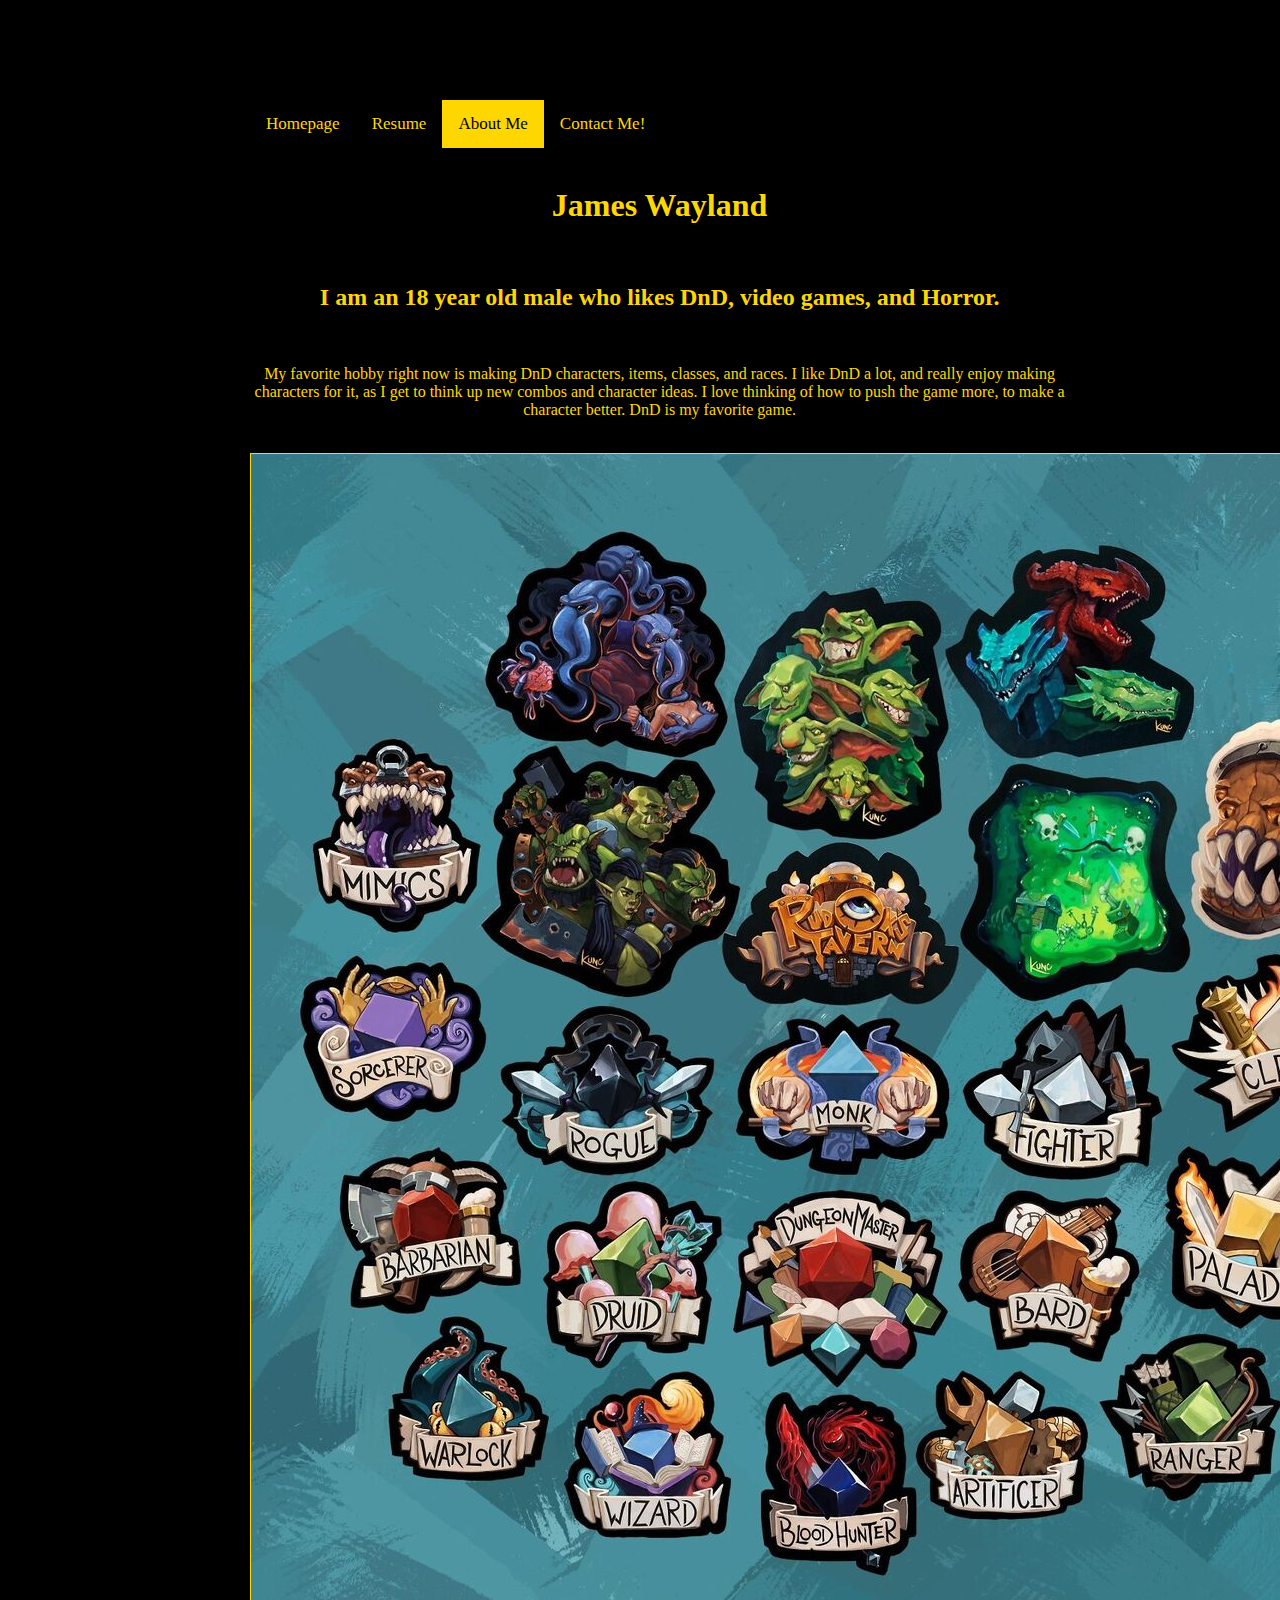
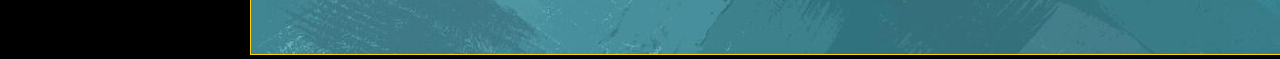
==== index.html @ d2ce132f "Update index.html" ====
<!DOCTYPE html>

<html lang="en">

<head>
  <title>Myself</title>
  <meta charset="utf-8">
  <meta name="About Me" content="width=device-width">
  <title>About Me</title>
  <link href="style.css" rel="stylesheet" type="text/css" />
  <meta name="author" content="James Wayland" />
</head>

<div class="topnav">
  <a href="/Home.html">Homepage</a>
  <a href="/Resume.html">Resume</a>
  <a class="active" href="/index.html">About Me</a>
  <a href="/Contact.html">Contact Me!</a>
</div>
  
<body>
  <br>
  <center>
    <h1>
    James Wayland
  </h1>
  <br>
  <h2>
    I am an 18 year old male who likes DnD, video games, and Horror.
  </h2>
  <br>
  <p>
    My favorite hobby right now is making DnD characters, items, classes, and races.  I like DnD a lot, and really enjoy making characters for it, as I get to think up new combos and character ideas.  I love thinking of how to push the game more, to make a character better.  DnD is my favorite game.
  </p>
  <br>
  <img src="DndClassStickers.jpg"  alt="DnD Class Stickers">
  </center>
</body>
---- style.css ----
html, body {
  height: 80%;
  width: 80%;
}
body{
  background-color: #000000;
  margin-top: 100px;
  margin-bottom: 100px;
  margin-left: 250px;
  margin-right: 100px;
  color: #ffd700;
}

h1{
  background-color:#000000;
  color: #ffd700;
}

img{
  border: 1px solid #ffd700;
}

ul.nav1{
  list-style-type: none;
  margin:0;
  padding: 0;
  overflow: hidden;
  background-color: #000000;
}

li.nav2{
  float:center;
}

li.nav2 a{
  display: grid;
  color: #ffd700;
  text-align: center;
  padding: 24px 26px;
  text-decoration: f;
}

li.nav2 a:hover{
  background-color: #000000;
  color: #ffd700; 
}

button{
  background-color: #000000;
  color: #ffd700;
}

input[type=text], select, textarea {
  width: 100%; 
  padding: 12px; 
  border: 1px solid #ccc; 
  border-radius: 4px; 
  box-sizing: border-box; 
  margin-top: 6px; 
  margin-bottom: 16px; 
  resize: vertical;
}

input[type=submit] {
  background-color: #ffffff;
  color: #04AA6D;
  padding: 12px 20px;
  border: none;
  border-radius: 4px;
  cursor: pointer;
}

input[type=submit]:hover {
  background-color: #45a049;
}

form {
  border-radius: 5px;
}

table, th, td {
  border: 1px solid #ffd700;
}

.topnav {
  background-color: #000000;
  overflow: hidden;
}

.topnav a {
  float: left;
  color: #ffd700;
  text-align: center;
  padding: 14px 16px;
  text-decoration: none;
  font-size: 17px;
}

.topnav a:hover {
  background-color: #8000ff;
  color: gold;
}

.topnav a.active {
  background-color: #ffd700;
  color: #000000;
}
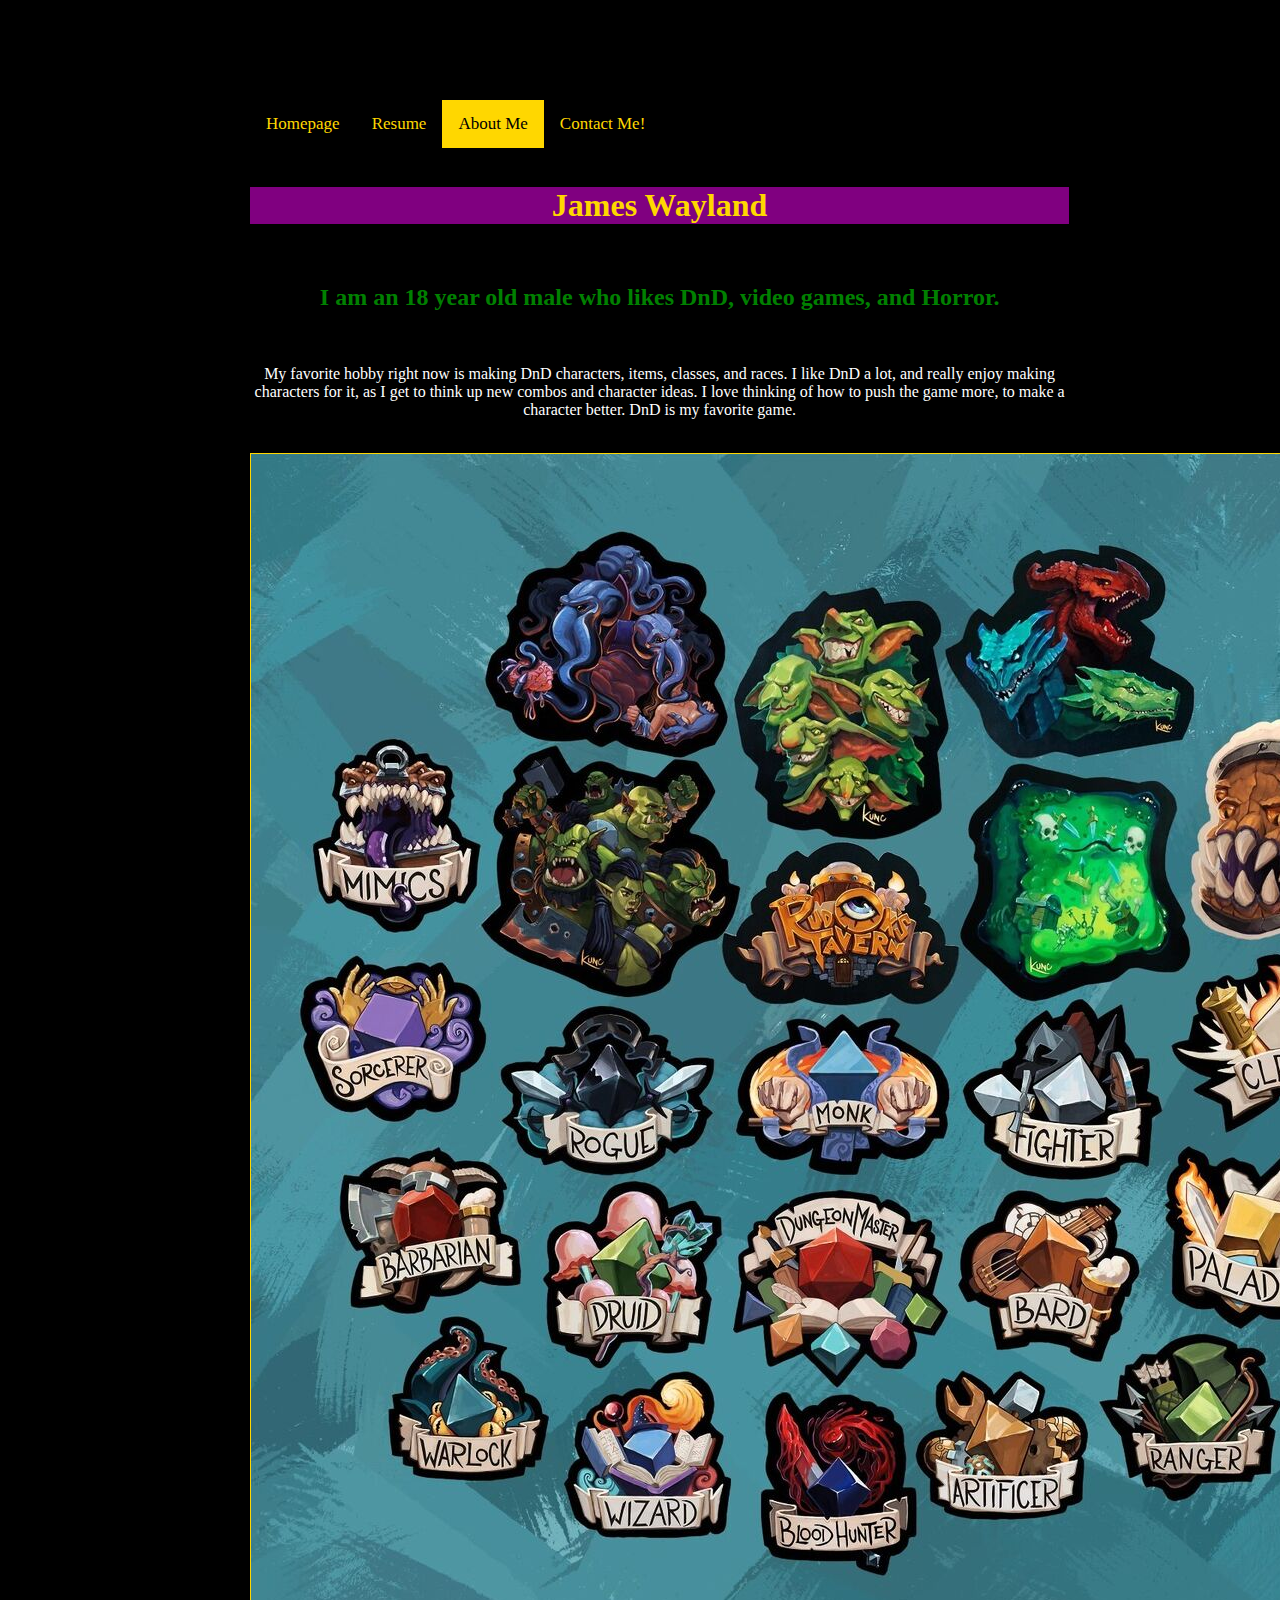
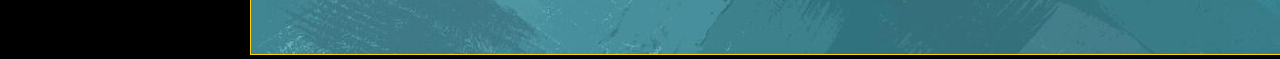
==== commit dc9d72a0: "Update index.html" ====
--- a/index.html
+++ b/index.html
@@ -21,15 +21,15 @@
 <body>
   <br>
   <center>
-    <h1>
+    <h1 style="background-color: purple">
     James Wayland
   </h1>
   <br>
-  <h2>
+  <h2 style="color: green">
     I am an 18 year old male who likes DnD, video games, and Horror.
   </h2>
   <br>
-  <p>
+  <p style="color: white">
     My favorite hobby right now is making DnD characters, items, classes, and races.  I like DnD a lot, and really enjoy making characters for it, as I get to think up new combos and character ideas.  I love thinking of how to push the game more, to make a character better.  DnD is my favorite game.
   </p>
   <br>
--- a/style.css
+++ b/style.css
@@ -105,3 +105,13 @@
   background-color: #ffd700;
   color: #000000;
 }
+
+label {
+  background-color: gold;
+  color: black;
+}
+
+input {
+  background-color: gold;
+  color: blue;
+}
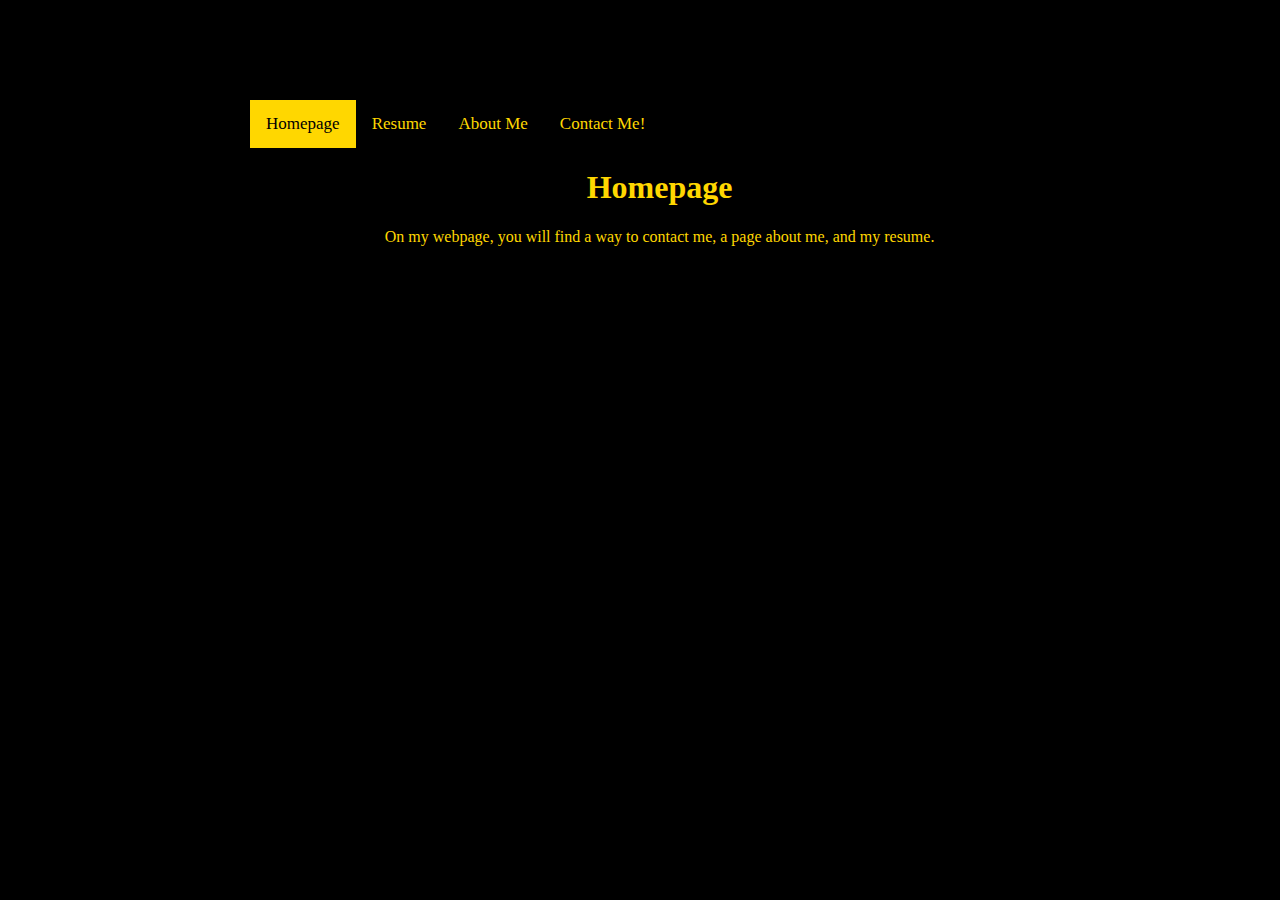
==== commit 853ca976: "Rename Index.html to index.html" ====
--- a/index.html
+++ b/index.html
@@ -1,38 +1,24 @@
 <!DOCTYPE html>
 
 <html lang="en">
-
 <head>
-  <title>Myself</title>
-  <meta charset="utf-8">
-  <meta name="About Me" content="width=device-width">
-  <title>About Me</title>
-  <link href="style.css" rel="stylesheet" type="text/css" />
+  <link href="style.css" rel="stylesheet" type="text/css">
+  <title>Homepage</title>
+  <meta charset="UTF-8" />
+  <meta name="description" content="Web Development - Homepage"/>
   <meta name="author" content="James Wayland" />
 </head>
 
 <div class="topnav">
-  <a href="/Home.html">Homepage</a>
+  <a class="active" href="/index.html">Homepage</a>
   <a href="/Resume.html">Resume</a>
-  <a class="active" href="/index.html">About Me</a>
+  <a href="/About.html">About Me</a>
   <a href="/Contact.html">Contact Me!</a>
 </div>
-  
+
 <body>
-  <br>
-  <center>
-    <h1 style="background-color: purple">
-    James Wayland
-  </h1>
-  <br>
-  <h2 style="color: green">
-    I am an 18 year old male who likes DnD, video games, and Horror.
-  </h2>
-  <br>
-  <p style="color: white">
-    My favorite hobby right now is making DnD characters, items, classes, and races.  I like DnD a lot, and really enjoy making characters for it, as I get to think up new combos and character ideas.  I love thinking of how to push the game more, to make a character better.  DnD is my favorite game.
-  </p>
-  <br>
-  <img src="DndClassStickers.jpg"  alt="DnD Class Stickers">
-  </center>
+  <h1> <center>Homepage</center> </h1>
+  <p><center>On my webpage, you will find a way to contact me, a page about me, and my resume.</center></p>
 </body>
+
+</html>
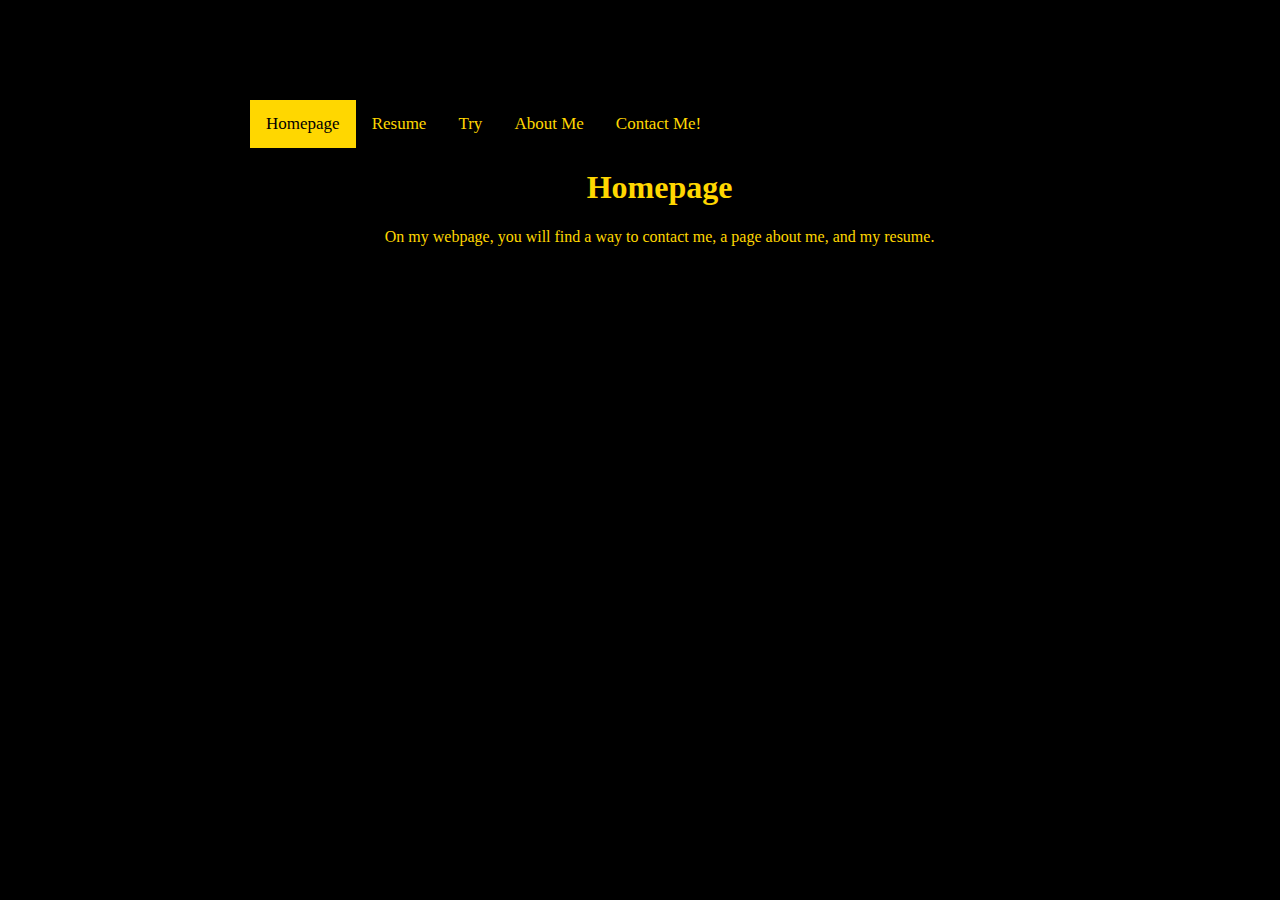
==== commit 7441fcdf: "Update index.html" ====
--- a/index.html
+++ b/index.html
@@ -12,6 +12,7 @@
 <div class="topnav">
   <a class="active" href="/index.html">Homepage</a>
   <a href="/Resume.html">Resume</a>
+  <a href="/Do-over.html">Try</a>
   <a href="/About.html">About Me</a>
   <a href="/Contact.html">Contact Me!</a>
 </div>
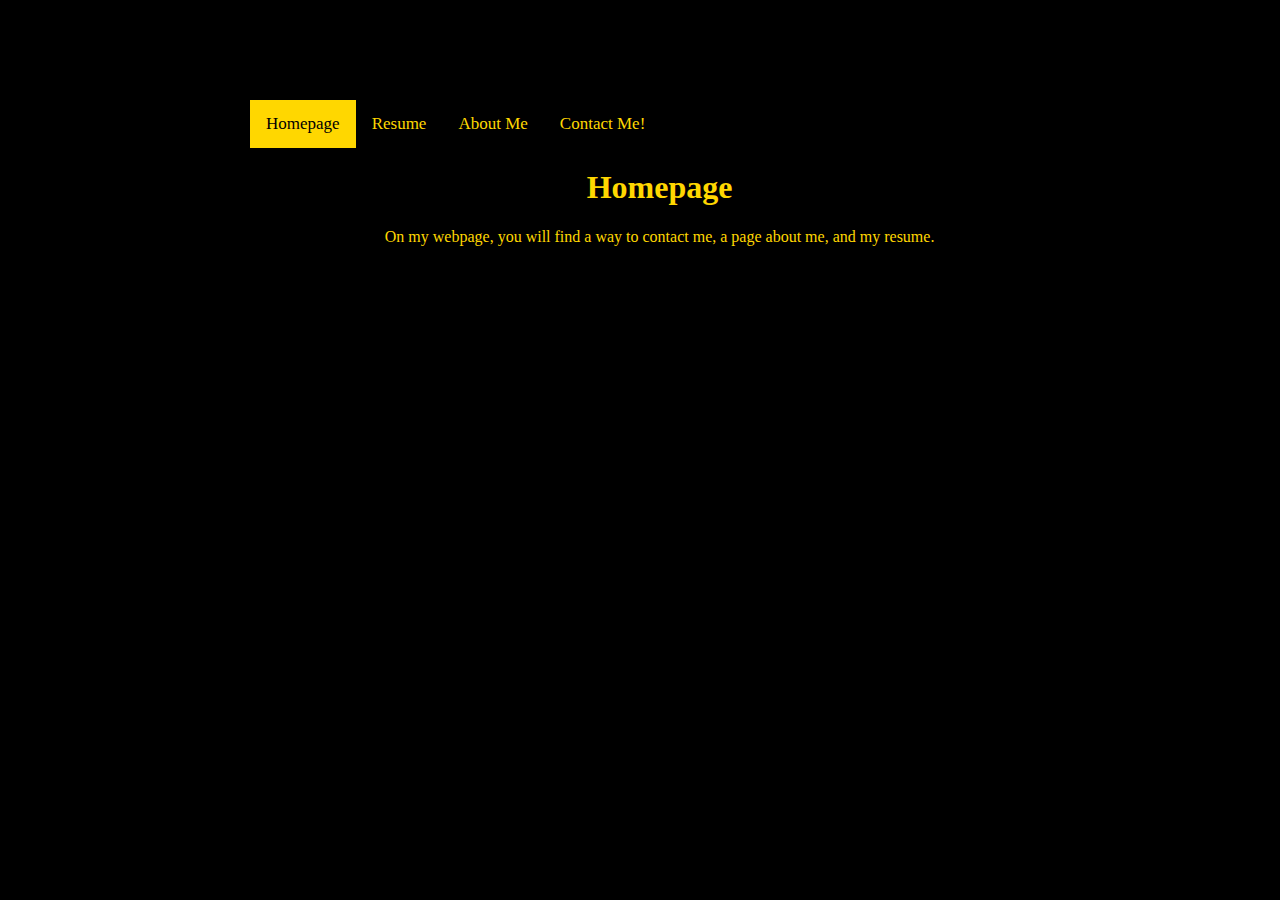
==== commit bdaf721e: "Complete Update" ====
--- a/index.html
+++ b/index.html
@@ -10,11 +10,10 @@
 </head>
 
 <div class="topnav">
-  <a class="active" href="/index.html">Homepage</a>
-  <a href="/Resume.html">Resume</a>
-  <a href="/Do-over.html">Try</a>
-  <a href="/About.html">About Me</a>
-  <a href="/Contact.html">Contact Me!</a>
+  <a class="active" href="index.html">Homepage</a>
+  <a href="Resume.html">Resume</a>
+  <a href="About.html">About Me</a>
+  <a href="Contact.html">Contact Me!</a>
 </div>
 
 <body>
